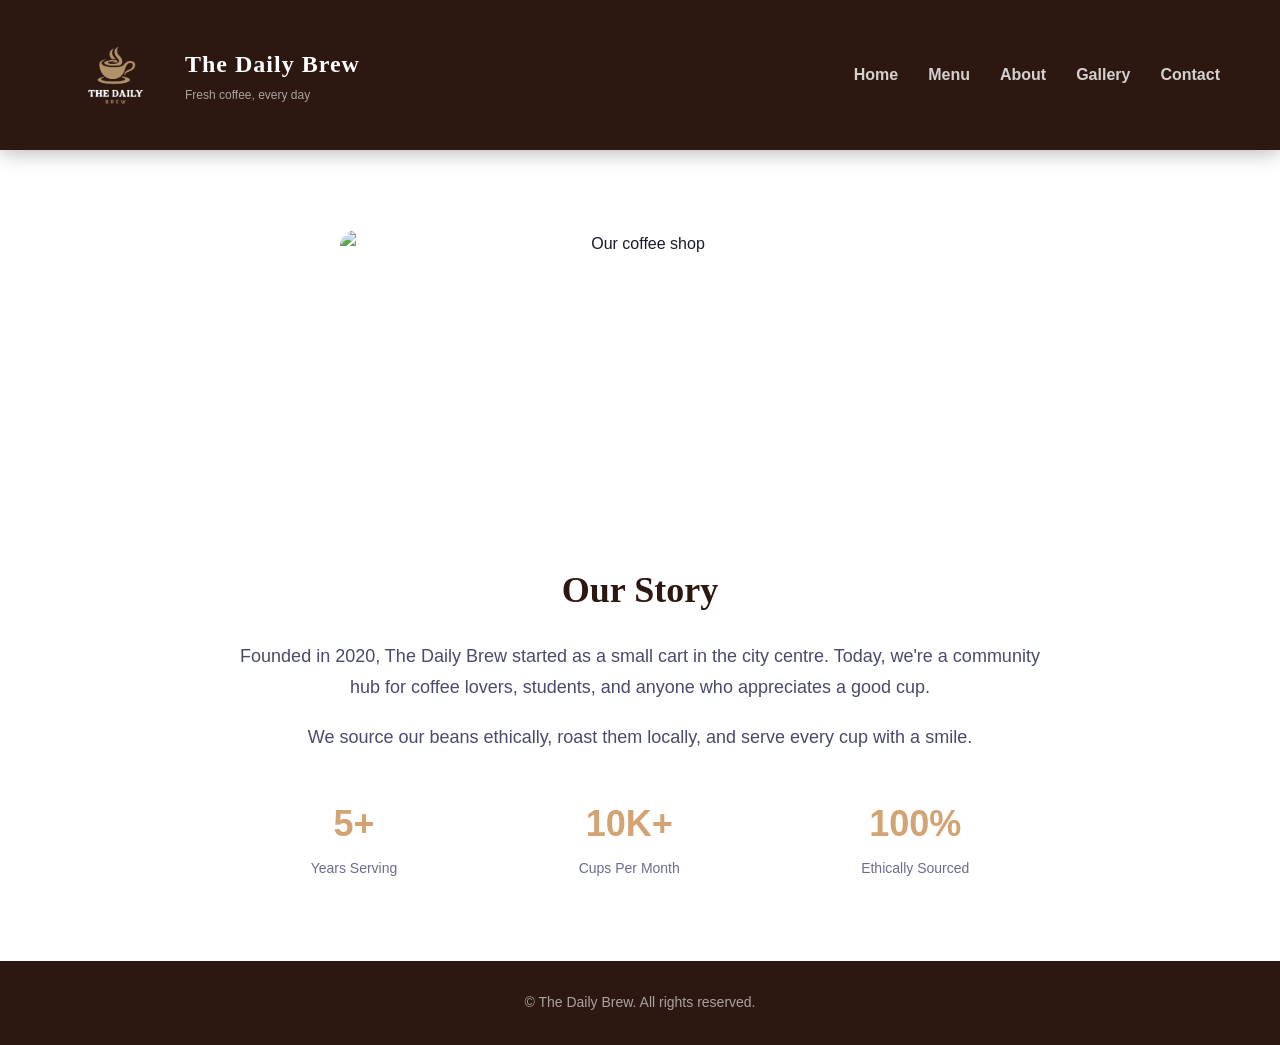
==== about.html @ 05109a88 "Initial commit" ====
<!DOCTYPE html>
<html lang="en">
<head>
    <meta charset="UTF-8">
    <meta name="viewport" content="width=device-width, initial-scale=1.0">
    <title>The Daily Brew - About</title>
    <link rel="stylesheet" href="_css-assets/styles.css">
</head>
<body>

    <header>
        <div class="container">
            <div class="logo">
                <img src="_images/logo.png" alt="The Daily Brew logo" class="logo-img">
                <div>
                    <h1>The Daily Brew</h1>
                    <p class="tagline">Fresh coffee, every day</p>
                </div>
            </div>
            <nav>
                <ul>
                    <li><a href="index.html">Home</a></li>
                    <li><a href="menu.html">Menu</a></li>
                    <li><a href="about.html">About</a></li>
                    <li><a href="gallery.html">Gallery</a></li>
                    <li><a href="contact.html">Contact</a></li>
                </ul>
            </nav>
        </div>
    </header>

    <section class="about">
        <div class="container">
            <div class="about-content">
                <img src="_images/about.png" alt="Our coffee shop" class="about-img">
                <h2>Our Story</h2>
                <p>Founded in 2020, The Daily Brew started as a small cart in the city centre. Today, we're a community hub for coffee lovers, students, and anyone who appreciates a good cup.</p>
                <p>We source our beans ethically, roast them locally, and serve every cup with a smile.</p>
                <div class="about-stats">
                    <div class="stat">
                        <span class="stat-number">5+</span>
                        <span class="stat-label">Years Serving</span>
                    </div>
                    <div class="stat">
                        <span class="stat-number">10K+</span>
                        <span class="stat-label">Cups Per Month</span>
                    </div>
                    <div class="stat">
                        <span class="stat-number">100%</span>
                        <span class="stat-label">Ethically Sourced</span>
                    </div>
                </div>
            </div>
        </div>
    </section>

    <footer>
        <div class="container">
            <p>&copy; <span id="year"></span> The Daily Brew. All rights reserved.</p>
        </div>
    </footer>
</body>
</html>
---- _css-assets/styles.css ----
/* ============================================================
   THE DAILY BREW - STYLES
   ============================================================ */

/* 
   This stylesheet controls the overall look and layout
   of The Daily Brew website.
*/


/* ============================================================
   LU6 JAVASCRIPT PROJECT
   ============================================================ */

/* Multi-page website */


/* ============================================================
   1. RESET & BASE STYLES
   ============================================================ */

/* 
   The universal selector applies these settings to every
   element on the page. This helps keep spacing consistent
   between different browsers.
*/

* {
    margin: 0;
    padding: 0;
    box-sizing: border-box;
}


/* 
   Basic styling for the entire page.
*/

body {
    font-family: 'Inter', Arial, sans-serif;
    font-weight: 400;
    line-height: 1.7;
    color: #1a1a2e;
    background-color: #f8f6f3;
}


/* 
   Headings use a different font to give the website
   a more elegant coffee-shop style.
*/

h1, h2, h3, h4 {
    font-family: 'Playfair Display', Georgia, serif;
    font-weight: 700;
}


/* 
   Images should not become wider than the element
   containing them.
*/

img {
    max-width: 100%;
    height: auto;
    display: block;
}


/* 
   Remove the default underline from links.
   The links will be styled further down.
*/

a {
    color: inherit;
    text-decoration: none;
}


/* 
   .container is used to keep the content from stretching
   across the entire screen on larger devices.
*/

.container {
    max-width: 1200px;
    margin: 0 auto;
    padding: 0 20px;
}


/* ============================================================
   2. HEADER
   ============================================================ */


/* 
   The header contains the logo, website name and navigation.

   position: sticky keeps the header visible near the top
   while the user scrolls through the page.
*/

header {
    background: #2c1810;
    color: white;
    padding: 20px 0;

    /* Keeps the header at the top when scrolling */
    position: sticky;
    top: 0;

    /* Makes sure the header stays above other content */
    z-index: 100;

    /* Adds a small shadow underneath the header */
    box-shadow: 0 2px 20px rgba(0,0,0,0.3);
}


/* 
   The header container uses Flexbox so that the logo
   and navigation can sit next to each other.
*/

header .container {
    display: flex;
    justify-content: space-between;
    align-items: center;
    flex-wrap: wrap;
}


/* 
   The logo area contains the logo image and website name.
*/

.logo {
    display: flex;
    align-items: center;
    gap: 15px;
}


/* 
   Controls the size of the logo image.
*/

.logo-img {
    width: 110px;
    height: 110px;
    object-fit: contain;
}


/* 
   Website name displayed next to the logo.
*/

.logo h1 {
    font-size: 24px;
    letter-spacing: 1px;
}


/* 
   Smaller text underneath or next to the main logo.
*/

.tagline {
    font-size: 12px;
    color: rgba(255,255,255,0.6);
    font-weight: 300;
}


/* 
   The navigation list is displayed horizontally using Flexbox.
*/

nav ul {
    list-style: none;
    display: flex;
    gap: 30px;
}


/* 
   Basic styling for the navigation links.
*/

nav a {
    color: rgba(255,255,255,0.8);
    font-weight: 600;
    transition: all 0.3s ease;

    /* Adds space around the link without changing its size */
    padding: 8px 0;

    /* 
       Transparent border is added here so the layout does
       not move when the hover border appears.
    */
    border-bottom: 2px solid transparent;
}


/* 
   When the mouse is placed over a navigation link,
   the text becomes brighter and a bottom border appears.
*/

nav a:hover {
    color: white;
    border-bottom: 2px solid #d4a373;
}


/* ============================================================
   3. HERO
   ============================================================ */


/* 
   The hero is the large section users see near the
   top of the page.
*/

.hero {
    background: linear-gradient(
        135deg,
        #2c1810 0%,
        #4a2c1a 50%,
        #6b3f2a 100%
    );

    color: white;
    padding: 80px 0;
}


/* 
   Flexbox places the hero text and hero image next
   to each other.
*/

.hero .container {
    display: flex;
    align-items: center;
    justify-content: space-between;
    gap: 50px;
}


/* 
   Allows the text section to take up available space.
*/

.hero-content {
    flex: 1;
}


/* 
   Main heading inside the hero section.
*/

.hero-content h2 {
    font-size: 48px;
    margin-bottom: 20px;

    /* Makes the heading easier to see against the background */
    text-shadow: 2px 2px 8px rgba(0,0,0,0.3);
}


/* 
   Supporting paragraph underneath the main hero heading.
*/

.hero-content p {
    font-size: 20px;
    color: rgba(255,255,255,0.8);
    max-width: 500px;
    margin-bottom: 20px;
}


/* 
   Displays the date or other small information in
   the hero section.
*/

.date-display {
    font-size: 16px;
    color: #d4a373;
    font-weight: 600;
    margin-bottom: 30px;
}


/* 
   Controls the width of the hero image area.
*/

.hero-image {
    flex: 1;
    max-width: 500px;
}


/* 
   Styles the actual image inside the hero section.
*/

.hero-image img {
    border-radius: 16px;
    box-shadow: 0 25px 70px rgba(0,0,0,0.4);
}


/* ============================================================
   4. BUTTONS
   ============================================================ */


/* 
   Main button used throughout the website.
*/

.btn-primary {
    background: #d4a373;
    color: #2c1810;
    padding: 14px 35px;
    border-radius: 50px;
    text-decoration: none;
    font-weight: 700;

    /* Allows padding and other dimensions to work correctly */
    display: inline-block;

    /* Makes hover changes happen smoothly */
    transition: all 0.3s ease;
}


/* 
   Changes the main button when the user hovers over it.
*/

.btn-primary:hover {
    background: #c49463;

    /* Moves the button slightly upwards */
    transform: translateY(-3px);

    /* Adds a soft glow underneath */
    box-shadow: 0 8px 25px rgba(212, 163, 115, 0.4);
}


/* 
   Submit button used for the contact form.
*/

.btn-submit {
    background: #2c1810;
    color: white;
    padding: 14px 40px;

    /* Removes the browser's default button border */
    border: none;

    border-radius: 50px;
    font-size: 16px;
    font-weight: 600;

    /* Shows the pointer cursor when hovering */
    cursor: pointer;

    transition: all 0.3s ease;

    /* Makes the button fill the available form width */
    width: 100%;
}


/* 
   Hover effect for the contact form button.
*/

.btn-submit:hover {
    background: #4a2c1a;
    transform: translateY(-2px);
    box-shadow: 0 8px 25px rgba(44, 24, 16, 0.3);
}


/* ============================================================
   5. SECTIONS
   ============================================================ */


/* 
   Main heading used for sections such as Menu, Gallery
   and Contact.
*/

.section-title {
    font-size: 36px;
    text-align: center;
    margin-bottom: 10px;
    color: #2c1810;
}


/* 
   Smaller description underneath section headings.
*/

.section-subtitle {
    text-align: center;
    color: #6c6c8e;
    font-size: 18px;
    margin-bottom: 50px;
}


/* 
   Adds vertical spacing to the main content sections.
*/

.menu, .gallery, .contact {
    padding: 80px 0;
}


/* 
   The About section uses a white background to separate
   it from the other sections.
*/

.about {
    background: white;
    padding: 80px 0;
}


/* ============================================================
   6. MENU GRID
   ============================================================ */


/* 
   The menu uses CSS Grid.

   repeat(4, 1fr) creates four equal-width columns.
*/

.menu-grid {
    display: grid;
    grid-template-columns: repeat(4, 1fr);
    gap: 30px;
}


/* 
   Individual menu cards.
*/

.menu-item {
    background: white;
    border-radius: 16px;

    /* Prevents content from going outside rounded corners */
    overflow: hidden;

    box-shadow: 0 4px 20px rgba(0,0,0,0.08);
    transition: all 0.3s ease;
    text-align: center;
    padding-bottom: 20px;
}


/* 
   Moves the menu card slightly upwards when hovered.
*/

.menu-item:hover {
    transform: translateY(-8px);
    box-shadow: 0 12px 40px rgba(0,0,0,0.15);
}


/* 
   Images inside the menu cards all have the same height.
   object-fit: cover prevents the images from looking stretched.
*/

.menu-item img {
    width: 100%;
    height: 180px;
    object-fit: cover;
}


/* 
   Menu item name.
*/

.menu-item h3 {
    font-size: 20px;
    margin: 15px 0 5px;
    color: #2c1810;
}


/* 
   Price displayed underneath each menu item.
*/

.menu-item .price {
    color: #d4a373;
    font-weight: 700;
    font-size: 18px;
}


/* ============================================================
   7. ABOUT
   ============================================================ */


/* 
   Keeps the About section content at a readable width
   instead of allowing it to become too wide.
*/

.about-content {
    max-width: 800px;
    margin: 0 auto;
    text-align: center;
}


/* 
   Main image used in the About section.
*/

.about-img {
    width: 100%;
    max-width: 600px;
    height: 300px;
    object-fit: cover;
    border-radius: 16px;

    /* Centres the image and adds space below it */
    margin: 0 auto 30px;
}


/* 
   About section heading.
*/

.about-content h2 {
    font-size: 36px;
    margin-bottom: 20px;
    color: #2c1810;
}


/* 
   Paragraph text in the About section.
*/

.about-content p {
    font-size: 18px;
    color: #4a4a6a;
    margin-bottom: 20px;
}


/* 
   Statistics are placed next to each other using Flexbox.
*/

.about-stats {
    display: flex;
    justify-content: space-around;
    gap: 40px;
    margin-top: 40px;
}


/* 
   Each individual statistic is centred.
*/

.stat {
    text-align: center;
}


/* 
   The large number in each statistic.
*/

.stat-number {
    display: block;
    font-size: 36px;
    font-weight: 700;
    color: #d4a373;
}


/* 
   Text underneath each statistic.
*/

.stat-label {
    font-size: 14px;
    color: #6c6c8e;
}


/* ============================================================
   8. GALLERY
   ============================================================ */


/* 
   Gallery images are arranged using CSS Grid.
   Four equal columns are displayed on larger screens.
*/

.gallery-grid {
    display: grid;
    grid-template-columns: repeat(4, 1fr);
    gap: 20px;
}


/* 
   Individual gallery images.
*/

.gallery-img {
    width: 100%;
    height: 200px;
    object-fit: cover;
    border-radius: 12px;

    /* Shows that the image can be clicked */
    cursor: pointer;

    transition: all 0.3s ease;
}


/* 
   Slightly enlarges the gallery image when hovered.
*/

.gallery-img:hover {
    transform: scale(1.05);
    box-shadow: 0 8px 30px rgba(0,0,0,0.2);
}


/* ============================================================
   9. CONTACT FORM
   ============================================================ */


/* 
   Gives the contact section a light background so that
   the form stands out from the page.
*/

.contact {
    background: #f8f6f3;
}


/* 
   Controls the size and appearance of the contact form.
*/

.contact-form {
    max-width: 600px;
    margin: 0 auto;
    background: white;
    padding: 40px;
    border-radius: 16px;
    box-shadow: 0 4px 20px rgba(0,0,0,0.06);
}


/* 
   Adds spacing between each form field.
*/

.form-group {
    margin-bottom: 20px;
}


/* 
   Labels are displayed above their input fields.
*/

.form-group label {
    display: block;
    font-weight: 600;
    margin-bottom: 6px;
    color: #2c1810;
}


/* 
   Common styling for the text inputs and textarea.
*/

.form-group input,
.form-group textarea {
    width: 100%;
    padding: 12px 16px;
    border: 2px solid #e8e8f0;
    border-radius: 8px;

    /* Keeps the form fields consistent with the rest of the website */
    font-family: 'Inter', Arial, sans-serif;
    font-size: 16px;

    transition: all 0.3s ease;
    background: #fafafa;
}


/* 
   Changes the input when the user clicks into it.
   :focus is activated when an element is selected.
*/

.form-group input:focus,
.form-group textarea:focus {
    border-color: #d4a373;

    /* Removes the browser's default focus outline */
    outline: none;

    background: white;

    /* Adds a subtle glow around the active field */
    box-shadow: 0 0 0 4px rgba(212, 163, 115, 0.1);
}


/* 
   Area where JavaScript can display a success or error
   message after the form is submitted.
*/

.form-feedback {
    text-align: center;
    margin-top: 20px;
    font-weight: 600;

    /* Keeps some space available even when there is no message */
    min-height: 30px;
}


/* ============================================================
   10. FOOTER
   ============================================================ */


/* 
   Footer styling at the bottom of the page.
*/

footer {
    background: #2c1810;
    color: rgba(255,255,255,0.6);
    padding: 30px 0;
    text-align: center;
    font-size: 14px;
}


/* ============================================================
   11. RESPONSIVE
   ============================================================ */


/* 
   These styles apply when the screen is 768px wide or smaller.

   This is useful for tablets and smaller devices.
*/

@media screen and (max-width: 768px) {

    /* 
       Stack the header contents vertically on smaller screens.
    */

    header .container {
        flex-direction: column;
        gap: 15px;
    }


    /* 
       Allow navigation links to move onto another line
       if there isn't enough space.
    */

    nav ul {
        flex-wrap: wrap;
        justify-content: center;
        gap: 15px;
    }


    /* 
       Stack the hero text and image vertically instead
       of keeping them next to each other.
    */

    .hero .container {
        flex-direction: column;
        text-align: center;
    }


    /* 
       Reduce the size of the hero heading on smaller screens.
    */

    .hero-content h2 {
        font-size: 32px;
    }


    /* 
       Centre the hero paragraph.
    */

    .hero-content p {
        margin: 0 auto 20px;
    }


    /* 
       Reduce the menu from four columns to two columns.
    */

    .menu-grid {
        grid-template-columns: repeat(2, 1fr);
    }


    /* 
       Reduce the gallery from four columns to two columns.
    */

    .gallery-grid {
        grid-template-columns: repeat(2, 1fr);
    }
}


/* 
   Extra responsive styles for very small screens,
   such as mobile phones.
*/

@media screen and (max-width: 480px) {

    /* 
       Display one menu item per row.
    */

    .menu-grid {
        grid-template-columns: 1fr;
    }


    /* 
       Display one gallery image per row.
    */

    .gallery-grid {
        grid-template-columns: 1fr;
    }


    /* 
       Stack the statistics vertically so they fit
       comfortably on a narrow screen.
    */

    .about-stats {
        flex-direction: column;
        gap: 20px;
    }


    /* 
       Make the hero heading smaller on very small screens.
    */

    .hero-content h2 {
        font-size: 26px;
    }
}
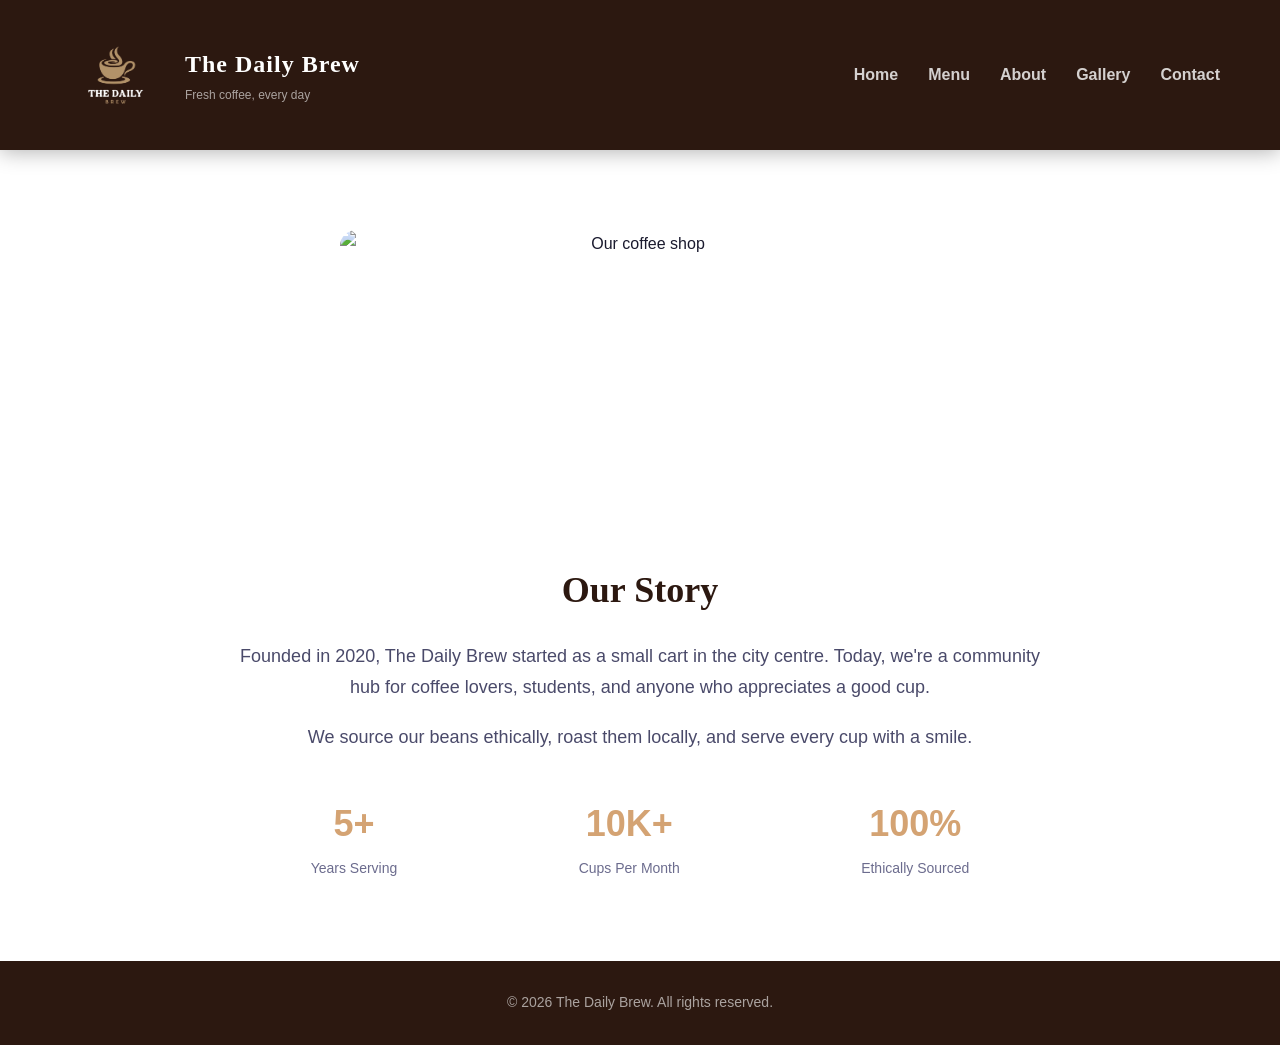
==== commit c33e1140: "Light box and other additions" ====
--- a/about.html
+++ b/about.html
@@ -59,5 +59,7 @@
             <p>&copy; <span id="year"></span> The Daily Brew. All rights reserved.</p>
         </div>
     </footer>
+    <script src="https://ajax.googleapis.com/ajax/libs/jquery/3.7.1/jquery.min.js"></script>
+    <script src="_js-assets/script.js"></script>
 </body>
 </html>
--- a/_css-assets/styles.css
+++ b/_css-assets/styles.css
@@ -26,9 +26,9 @@
 */
 
 * {
-    margin: 0;
-    padding: 0;
-    box-sizing: border-box;
+   margin: 0;
+   padding: 0;
+   box-sizing: border-box;
 }
 
 
@@ -37,11 +37,11 @@
 */
 
 body {
-    font-family: 'Inter', Arial, sans-serif;
-    font-weight: 400;
-    line-height: 1.7;
-    color: #1a1a2e;
-    background-color: #f8f6f3;
+   font-family: 'Inter', Arial, sans-serif;
+   font-weight: 400;
+   line-height: 1.7;
+   color: #1a1a2e;
+   background-color: #f8f6f3;
 }
 
 
@@ -50,9 +50,12 @@
    a more elegant coffee-shop style.
 */
 
-h1, h2, h3, h4 {
-    font-family: 'Playfair Display', Georgia, serif;
-    font-weight: 700;
+h1,
+h2,
+h3,
+h4 {
+   font-family: 'Playfair Display', Georgia, serif;
+   font-weight: 700;
 }
 
 
@@ -62,9 +65,9 @@
 */
 
 img {
-    max-width: 100%;
-    height: auto;
-    display: block;
+   max-width: 100%;
+   height: auto;
+   display: block;
 }
 
 
@@ -74,8 +77,8 @@
 */
 
 a {
-    color: inherit;
-    text-decoration: none;
+   color: inherit;
+   text-decoration: none;
 }
 
 
@@ -85,9 +88,9 @@
 */
 
 .container {
-    max-width: 1200px;
-    margin: 0 auto;
-    padding: 0 20px;
+   max-width: 1200px;
+   margin: 0 auto;
+   padding: 0 20px;
 }
 
 
@@ -104,19 +107,19 @@
 */
 
 header {
-    background: #2c1810;
-    color: white;
-    padding: 20px 0;
-
-    /* Keeps the header at the top when scrolling */
-    position: sticky;
-    top: 0;
-
-    /* Makes sure the header stays above other content */
-    z-index: 100;
-
-    /* Adds a small shadow underneath the header */
-    box-shadow: 0 2px 20px rgba(0,0,0,0.3);
+   background: #2c1810;
+   color: white;
+   padding: 20px 0;
+
+   /* Keeps the header at the top when scrolling */
+   position: sticky;
+   top: 0;
+
+   /* Makes sure the header stays above other content */
+   z-index: 100;
+
+   /* Adds a small shadow underneath the header */
+   box-shadow: 0 2px 20px rgba(0, 0, 0, 0.3);
 }
 
 
@@ -126,10 +129,10 @@
 */
 
 header .container {
-    display: flex;
-    justify-content: space-between;
-    align-items: center;
-    flex-wrap: wrap;
+   display: flex;
+   justify-content: space-between;
+   align-items: center;
+   flex-wrap: wrap;
 }
 
 
@@ -138,9 +141,9 @@
 */
 
 .logo {
-    display: flex;
-    align-items: center;
-    gap: 15px;
+   display: flex;
+   align-items: center;
+   gap: 15px;
 }
 
 
@@ -149,9 +152,9 @@
 */
 
 .logo-img {
-    width: 110px;
-    height: 110px;
-    object-fit: contain;
+   width: 110px;
+   height: 110px;
+   object-fit: contain;
 }
 
 
@@ -160,8 +163,8 @@
 */
 
 .logo h1 {
-    font-size: 24px;
-    letter-spacing: 1px;
+   font-size: 24px;
+   letter-spacing: 1px;
 }
 
 
@@ -170,9 +173,9 @@
 */
 
 .tagline {
-    font-size: 12px;
-    color: rgba(255,255,255,0.6);
-    font-weight: 300;
+   font-size: 12px;
+   color: rgba(255, 255, 255, 0.6);
+   font-weight: 300;
 }
 
 
@@ -181,9 +184,9 @@
 */
 
 nav ul {
-    list-style: none;
-    display: flex;
-    gap: 30px;
+   list-style: none;
+   display: flex;
+   gap: 30px;
 }
 
 
@@ -192,18 +195,18 @@
 */
 
 nav a {
-    color: rgba(255,255,255,0.8);
-    font-weight: 600;
-    transition: all 0.3s ease;
-
-    /* Adds space around the link without changing its size */
-    padding: 8px 0;
-
-    /* 
+   color: rgba(255, 255, 255, 0.8);
+   font-weight: 600;
+   transition: all 0.3s ease;
+
+   /* Adds space around the link without changing its size */
+   padding: 8px 0;
+
+   /* 
        Transparent border is added here so the layout does
        not move when the hover border appears.
     */
-    border-bottom: 2px solid transparent;
+   border-bottom: 2px solid transparent;
 }
 
 
@@ -213,8 +216,8 @@
 */
 
 nav a:hover {
-    color: white;
-    border-bottom: 2px solid #d4a373;
+   color: white;
+   border-bottom: 2px solid #d4a373;
 }
 
 
@@ -229,15 +232,13 @@
 */
 
 .hero {
-    background: linear-gradient(
-        135deg,
-        #2c1810 0%,
-        #4a2c1a 50%,
-        #6b3f2a 100%
-    );
-
-    color: white;
-    padding: 80px 0;
+   background: linear-gradient(135deg,
+         #2c1810 0%,
+         #4a2c1a 50%,
+         #6b3f2a 100%);
+
+   color: white;
+   padding: 80px 0;
 }
 
 
@@ -247,10 +248,10 @@
 */
 
 .hero .container {
-    display: flex;
-    align-items: center;
-    justify-content: space-between;
-    gap: 50px;
+   display: flex;
+   align-items: center;
+   justify-content: space-between;
+   gap: 50px;
 }
 
 
@@ -259,7 +260,7 @@
 */
 
 .hero-content {
-    flex: 1;
+   flex: 1;
 }
 
 
@@ -268,11 +269,11 @@
 */
 
 .hero-content h2 {
-    font-size: 48px;
-    margin-bottom: 20px;
-
-    /* Makes the heading easier to see against the background */
-    text-shadow: 2px 2px 8px rgba(0,0,0,0.3);
+   font-size: 48px;
+   margin-bottom: 20px;
+
+   /* Makes the heading easier to see against the background */
+   text-shadow: 2px 2px 8px rgba(0, 0, 0, 0.3);
 }
 
 
@@ -281,10 +282,10 @@
 */
 
 .hero-content p {
-    font-size: 20px;
-    color: rgba(255,255,255,0.8);
-    max-width: 500px;
-    margin-bottom: 20px;
+   font-size: 20px;
+   color: rgba(255, 255, 255, 0.8);
+   max-width: 500px;
+   margin-bottom: 20px;
 }
 
 
@@ -294,10 +295,10 @@
 */
 
 .date-display {
-    font-size: 16px;
-    color: #d4a373;
-    font-weight: 600;
-    margin-bottom: 30px;
+   font-size: 16px;
+   color: #d4a373;
+   font-weight: 600;
+   margin-bottom: 30px;
 }
 
 
@@ -306,8 +307,8 @@
 */
 
 .hero-image {
-    flex: 1;
-    max-width: 500px;
+   flex: 1;
+   max-width: 500px;
 }
 
 
@@ -316,8 +317,8 @@
 */
 
 .hero-image img {
-    border-radius: 16px;
-    box-shadow: 0 25px 70px rgba(0,0,0,0.4);
+   border-radius: 16px;
+   box-shadow: 0 25px 70px rgba(0, 0, 0, 0.4);
 }
 
 
@@ -331,18 +332,18 @@
 */
 
 .btn-primary {
-    background: #d4a373;
-    color: #2c1810;
-    padding: 14px 35px;
-    border-radius: 50px;
-    text-decoration: none;
-    font-weight: 700;
-
-    /* Allows padding and other dimensions to work correctly */
-    display: inline-block;
-
-    /* Makes hover changes happen smoothly */
-    transition: all 0.3s ease;
+   background: #d4a373;
+   color: #2c1810;
+   padding: 14px 35px;
+   border-radius: 50px;
+   text-decoration: none;
+   font-weight: 700;
+
+   /* Allows padding and other dimensions to work correctly */
+   display: inline-block;
+
+   /* Makes hover changes happen smoothly */
+   transition: all 0.3s ease;
 }
 
 
@@ -351,13 +352,13 @@
 */
 
 .btn-primary:hover {
-    background: #c49463;
-
-    /* Moves the button slightly upwards */
-    transform: translateY(-3px);
-
-    /* Adds a soft glow underneath */
-    box-shadow: 0 8px 25px rgba(212, 163, 115, 0.4);
+   background: #c49463;
+
+   /* Moves the button slightly upwards */
+   transform: translateY(-3px);
+
+   /* Adds a soft glow underneath */
+   box-shadow: 0 8px 25px rgba(212, 163, 115, 0.4);
 }
 
 
@@ -366,24 +367,24 @@
 */
 
 .btn-submit {
-    background: #2c1810;
-    color: white;
-    padding: 14px 40px;
-
-    /* Removes the browser's default button border */
-    border: none;
-
-    border-radius: 50px;
-    font-size: 16px;
-    font-weight: 600;
-
-    /* Shows the pointer cursor when hovering */
-    cursor: pointer;
-
-    transition: all 0.3s ease;
-
-    /* Makes the button fill the available form width */
-    width: 100%;
+   background: #2c1810;
+   color: white;
+   padding: 14px 40px;
+
+   /* Removes the browser's default button border */
+   border: none;
+
+   border-radius: 50px;
+   font-size: 16px;
+   font-weight: 600;
+
+   /* Shows the pointer cursor when hovering */
+   cursor: pointer;
+
+   transition: all 0.3s ease;
+
+   /* Makes the button fill the available form width */
+   width: 100%;
 }
 
 
@@ -392,9 +393,9 @@
 */
 
 .btn-submit:hover {
-    background: #4a2c1a;
-    transform: translateY(-2px);
-    box-shadow: 0 8px 25px rgba(44, 24, 16, 0.3);
+   background: #4a2c1a;
+   transform: translateY(-2px);
+   box-shadow: 0 8px 25px rgba(44, 24, 16, 0.3);
 }
 
 
@@ -409,10 +410,10 @@
 */
 
 .section-title {
-    font-size: 36px;
-    text-align: center;
-    margin-bottom: 10px;
-    color: #2c1810;
+   font-size: 36px;
+   text-align: center;
+   margin-bottom: 10px;
+   color: #2c1810;
 }
 
 
@@ -421,10 +422,10 @@
 */
 
 .section-subtitle {
-    text-align: center;
-    color: #6c6c8e;
-    font-size: 18px;
-    margin-bottom: 50px;
+   text-align: center;
+   color: #6c6c8e;
+   font-size: 18px;
+   margin-bottom: 50px;
 }
 
 
@@ -432,8 +433,10 @@
    Adds vertical spacing to the main content sections.
 */
 
-.menu, .gallery, .contact {
-    padding: 80px 0;
+.menu,
+.gallery,
+.contact {
+   padding: 80px 0;
 }
 
 
@@ -443,8 +446,8 @@
 */
 
 .about {
-    background: white;
-    padding: 80px 0;
+   background: white;
+   padding: 80px 0;
 }
 
 
@@ -460,9 +463,9 @@
 */
 
 .menu-grid {
-    display: grid;
-    grid-template-columns: repeat(4, 1fr);
-    gap: 30px;
+   display: grid;
+   grid-template-columns: repeat(4, 1fr);
+   gap: 30px;
 }
 
 
@@ -471,16 +474,16 @@
 */
 
 .menu-item {
-    background: white;
-    border-radius: 16px;
-
-    /* Prevents content from going outside rounded corners */
-    overflow: hidden;
-
-    box-shadow: 0 4px 20px rgba(0,0,0,0.08);
-    transition: all 0.3s ease;
-    text-align: center;
-    padding-bottom: 20px;
+   background: white;
+   border-radius: 16px;
+
+   /* Prevents content from going outside rounded corners */
+   overflow: hidden;
+
+   box-shadow: 0 4px 20px rgba(0, 0, 0, 0.08);
+   transition: all 0.3s ease;
+   text-align: center;
+   padding-bottom: 20px;
 }
 
 
@@ -489,8 +492,8 @@
 */
 
 .menu-item:hover {
-    transform: translateY(-8px);
-    box-shadow: 0 12px 40px rgba(0,0,0,0.15);
+   transform: translateY(-8px);
+   box-shadow: 0 12px 40px rgba(0, 0, 0, 0.15);
 }
 
 
@@ -500,9 +503,9 @@
 */
 
 .menu-item img {
-    width: 100%;
-    height: 180px;
-    object-fit: cover;
+   width: 100%;
+   height: 180px;
+   object-fit: cover;
 }
 
 
@@ -511,9 +514,9 @@
 */
 
 .menu-item h3 {
-    font-size: 20px;
-    margin: 15px 0 5px;
-    color: #2c1810;
+   font-size: 20px;
+   margin: 15px 0 5px;
+   color: #2c1810;
 }
 
 
@@ -522,9 +525,9 @@
 */
 
 .menu-item .price {
-    color: #d4a373;
-    font-weight: 700;
-    font-size: 18px;
+   color: #d4a373;
+   font-weight: 700;
+   font-size: 18px;
 }
 
 
@@ -539,9 +542,9 @@
 */
 
 .about-content {
-    max-width: 800px;
-    margin: 0 auto;
-    text-align: center;
+   max-width: 800px;
+   margin: 0 auto;
+   text-align: center;
 }
 
 
@@ -550,14 +553,14 @@
 */
 
 .about-img {
-    width: 100%;
-    max-width: 600px;
-    height: 300px;
-    object-fit: cover;
-    border-radius: 16px;
-
-    /* Centres the image and adds space below it */
-    margin: 0 auto 30px;
+   width: 100%;
+   max-width: 600px;
+   height: 300px;
+   object-fit: cover;
+   border-radius: 16px;
+
+   /* Centres the image and adds space below it */
+   margin: 0 auto 30px;
 }
 
 
@@ -566,9 +569,9 @@
 */
 
 .about-content h2 {
-    font-size: 36px;
-    margin-bottom: 20px;
-    color: #2c1810;
+   font-size: 36px;
+   margin-bottom: 20px;
+   color: #2c1810;
 }
 
 
@@ -577,9 +580,9 @@
 */
 
 .about-content p {
-    font-size: 18px;
-    color: #4a4a6a;
-    margin-bottom: 20px;
+   font-size: 18px;
+   color: #4a4a6a;
+   margin-bottom: 20px;
 }
 
 
@@ -588,10 +591,10 @@
 */
 
 .about-stats {
-    display: flex;
-    justify-content: space-around;
-    gap: 40px;
-    margin-top: 40px;
+   display: flex;
+   justify-content: space-around;
+   gap: 40px;
+   margin-top: 40px;
 }
 
 
@@ -600,7 +603,7 @@
 */
 
 .stat {
-    text-align: center;
+   text-align: center;
 }
 
 
@@ -609,10 +612,10 @@
 */
 
 .stat-number {
-    display: block;
-    font-size: 36px;
-    font-weight: 700;
-    color: #d4a373;
+   display: block;
+   font-size: 36px;
+   font-weight: 700;
+   color: #d4a373;
 }
 
 
@@ -621,8 +624,8 @@
 */
 
 .stat-label {
-    font-size: 14px;
-    color: #6c6c8e;
+   font-size: 14px;
+   color: #6c6c8e;
 }
 
 
@@ -637,9 +640,9 @@
 */
 
 .gallery-grid {
-    display: grid;
-    grid-template-columns: repeat(4, 1fr);
-    gap: 20px;
+   display: grid;
+   grid-template-columns: repeat(4, 1fr);
+   gap: 20px;
 }
 
 
@@ -648,15 +651,15 @@
 */
 
 .gallery-img {
-    width: 100%;
-    height: 200px;
-    object-fit: cover;
-    border-radius: 12px;
-
-    /* Shows that the image can be clicked */
-    cursor: pointer;
-
-    transition: all 0.3s ease;
+   width: 100%;
+   height: 200px;
+   object-fit: cover;
+   border-radius: 12px;
+
+   /* Shows that the image can be clicked */
+   cursor: pointer;
+
+   transition: all 0.3s ease;
 }
 
 
@@ -665,8 +668,8 @@
 */
 
 .gallery-img:hover {
-    transform: scale(1.05);
-    box-shadow: 0 8px 30px rgba(0,0,0,0.2);
+   transform: scale(1.05);
+   box-shadow: 0 8px 30px rgba(0, 0, 0, 0.2);
 }
 
 
@@ -681,7 +684,7 @@
 */
 
 .contact {
-    background: #f8f6f3;
+   background: #f8f6f3;
 }
 
 
@@ -690,12 +693,12 @@
 */
 
 .contact-form {
-    max-width: 600px;
-    margin: 0 auto;
-    background: white;
-    padding: 40px;
-    border-radius: 16px;
-    box-shadow: 0 4px 20px rgba(0,0,0,0.06);
+   max-width: 600px;
+   margin: 0 auto;
+   background: white;
+   padding: 40px;
+   border-radius: 16px;
+   box-shadow: 0 4px 20px rgba(0, 0, 0, 0.06);
 }
 
 
@@ -704,7 +707,7 @@
 */
 
 .form-group {
-    margin-bottom: 20px;
+   margin-bottom: 20px;
 }
 
 
@@ -713,10 +716,10 @@
 */
 
 .form-group label {
-    display: block;
-    font-weight: 600;
-    margin-bottom: 6px;
-    color: #2c1810;
+   display: block;
+   font-weight: 600;
+   margin-bottom: 6px;
+   color: #2c1810;
 }
 
 
@@ -726,17 +729,17 @@
 
 .form-group input,
 .form-group textarea {
-    width: 100%;
-    padding: 12px 16px;
-    border: 2px solid #e8e8f0;
-    border-radius: 8px;
-
-    /* Keeps the form fields consistent with the rest of the website */
-    font-family: 'Inter', Arial, sans-serif;
-    font-size: 16px;
-
-    transition: all 0.3s ease;
-    background: #fafafa;
+   width: 100%;
+   padding: 12px 16px;
+   border: 2px solid #e8e8f0;
+   border-radius: 8px;
+
+   /* Keeps the form fields consistent with the rest of the website */
+   font-family: 'Inter', Arial, sans-serif;
+   font-size: 16px;
+
+   transition: all 0.3s ease;
+   background: #fafafa;
 }
 
 
@@ -747,15 +750,15 @@
 
 .form-group input:focus,
 .form-group textarea:focus {
-    border-color: #d4a373;
-
-    /* Removes the browser's default focus outline */
-    outline: none;
-
-    background: white;
-
-    /* Adds a subtle glow around the active field */
-    box-shadow: 0 0 0 4px rgba(212, 163, 115, 0.1);
+   border-color: #d4a373;
+
+   /* Removes the browser's default focus outline */
+   outline: none;
+
+   background: white;
+
+   /* Adds a subtle glow around the active field */
+   box-shadow: 0 0 0 4px rgba(212, 163, 115, 0.1);
 }
 
 
@@ -765,12 +768,12 @@
 */
 
 .form-feedback {
-    text-align: center;
-    margin-top: 20px;
-    font-weight: 600;
-
-    /* Keeps some space available even when there is no message */
-    min-height: 30px;
+   text-align: center;
+   margin-top: 20px;
+   font-weight: 600;
+
+   /* Keeps some space available even when there is no message */
+   min-height: 30px;
 }
 
 
@@ -784,11 +787,11 @@
 */
 
 footer {
-    background: #2c1810;
-    color: rgba(255,255,255,0.6);
-    padding: 30px 0;
-    text-align: center;
-    font-size: 14px;
+   background: #2c1810;
+   color: rgba(255, 255, 255, 0.6);
+   padding: 30px 0;
+   text-align: center;
+   font-size: 14px;
 }
 
 
@@ -805,75 +808,119 @@
 
 @media screen and (max-width: 768px) {
 
-    /* 
+   /* 
        Stack the header contents vertically on smaller screens.
     */
 
-    header .container {
-        flex-direction: column;
-        gap: 15px;
-    }
-
-
-    /* 
+   header .container {
+      flex-direction: column;
+      gap: 15px;
+   }
+
+
+   /* 
        Allow navigation links to move onto another line
        if there isn't enough space.
     */
 
-    nav ul {
-        flex-wrap: wrap;
-        justify-content: center;
-        gap: 15px;
-    }
-
-
-    /* 
+   nav ul {
+      flex-wrap: wrap;
+      justify-content: center;
+      gap: 15px;
+   }
+
+
+   /* 
        Stack the hero text and image vertically instead
        of keeping them next to each other.
     */
 
-    .hero .container {
-        flex-direction: column;
-        text-align: center;
-    }
-
-
-    /* 
+   .hero .container {
+      flex-direction: column;
+      text-align: center;
+   }
+
+
+   /* 
        Reduce the size of the hero heading on smaller screens.
     */
 
-    .hero-content h2 {
-        font-size: 32px;
-    }
-
-
-    /* 
+   .hero-content h2 {
+      font-size: 32px;
+   }
+
+
+   /* 
        Centre the hero paragraph.
     */
 
-    .hero-content p {
-        margin: 0 auto 20px;
-    }
-
-
-    /* 
+   .hero-content p {
+      margin: 0 auto 20px;
+   }
+
+
+   /* 
        Reduce the menu from four columns to two columns.
     */
 
-    .menu-grid {
-        grid-template-columns: repeat(2, 1fr);
-    }
-
-
-    /* 
+   .menu-grid {
+      grid-template-columns: repeat(2, 1fr);
+   }
+
+
+   /* 
        Reduce the gallery from four columns to two columns.
     */
 
-    .gallery-grid {
-        grid-template-columns: repeat(2, 1fr);
-    }
-}
-
+   .gallery-grid {
+      grid-template-columns: repeat(2, 1fr);
+   }
+}
+
+/* ============================================================ */
+/* SESSION 36: LIGHTBOX STYLES                                  */
+/* ============================================================ */
+
+.lightbox {
+   display: none;
+   /* Hidden by default */
+   position: fixed;
+   top: 0;
+   left: 0;
+   width: 100%;
+   height: 100%;
+   background: rgba(0, 0, 0, 0.9);
+   z-index: 1000;
+   justify-content: center;
+   align-items: center;
+}
+
+.lightbox.active {
+   display: flex;
+   /* Show when active */
+}
+
+.lightbox-image {
+   max-width: 90%;
+   max-height: 80%;
+   border-radius: 8px;
+   box-shadow: 0 10px 40px rgba(0, 0, 0, 0.5);
+}
+
+.lightbox-close {
+   position: absolute;
+   top: 20px;
+   right: 40px;
+   color: white;
+   font-size: 50px;
+   font-weight: bold;
+   cursor: pointer;
+   transition: color 0.3s ease;
+}
+
+.lightbox-close:hover {
+   color: #d4a373;
+}
 
 /* 
    Extra responsive styles for very small screens,
@@ -882,40 +929,40 @@
 
 @media screen and (max-width: 480px) {
 
-    /* 
+   /* 
        Display one menu item per row.
     */
 
-    .menu-grid {
-        grid-template-columns: 1fr;
-    }
-
-
-    /* 
+   .menu-grid {
+      grid-template-columns: 1fr;
+   }
+
+
+   /* 
        Display one gallery image per row.
     */
 
-    .gallery-grid {
-        grid-template-columns: 1fr;
-    }
-
-
-    /* 
+   .gallery-grid {
+      grid-template-columns: 1fr;
+   }
+
+
+   /* 
        Stack the statistics vertically so they fit
        comfortably on a narrow screen.
     */
 
-    .about-stats {
-        flex-direction: column;
-        gap: 20px;
-    }
-
-
-    /* 
+   .about-stats {
+      flex-direction: column;
+      gap: 20px;
+   }
+
+
+   /* 
        Make the hero heading smaller on very small screens.
     */
 
-    .hero-content h2 {
-        font-size: 26px;
-    }
+   .hero-content h2 {
+      font-size: 26px;
+   }
 }
